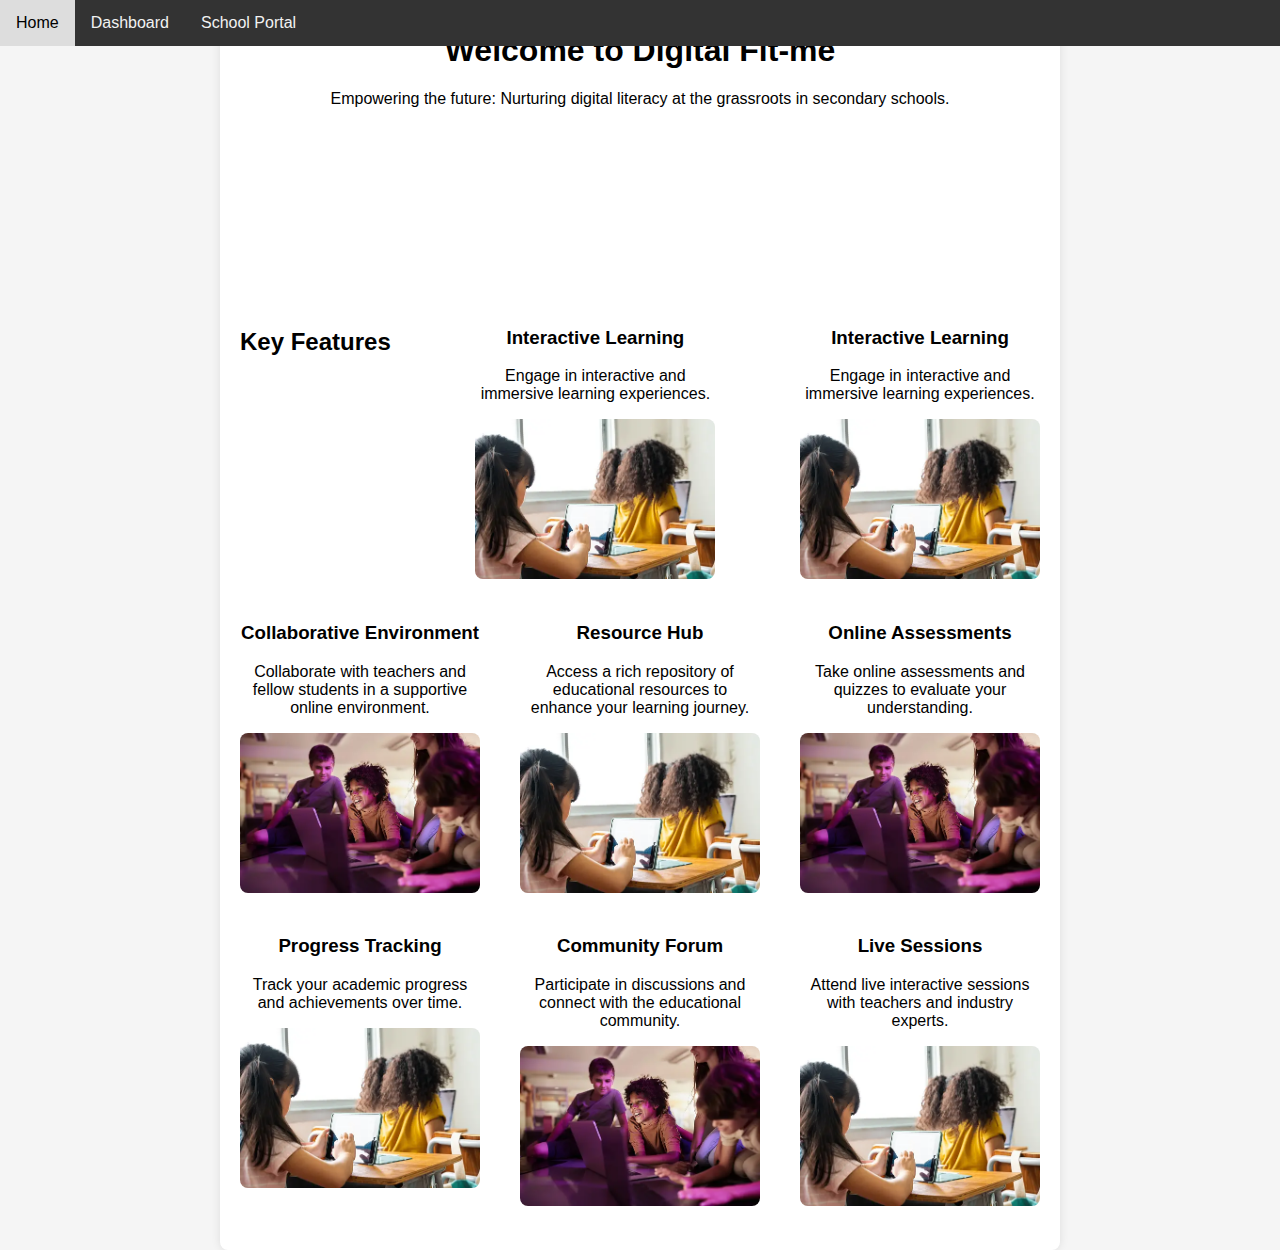
==== index.html @ 0ac89255 "update" ====
<!-- home.html -->

<!DOCTYPE html>
<html lang="en">

<head>
    <meta charset="UTF-8">
    <meta name="viewport" content="width=device-width, initial-scale=1.0">
    <title>Digital Fit-me - Home</title>
    <link rel="stylesheet" href="./style.css">
</head>

<body>

    <!-- Navigation Bar -->
    <div class="navbar">
        <a href="./home.html">Home</a>
        <a href="./dashboard.html">Dashboard</a>
        <a href="./school_portal.html">School Portal</a>
        <!-- Add more links as needed -->
    </div>

    <!-- Home Content -->
    <div class="home-container">
        <h1>Welcome to Digital Fit-me</h1>
        <p>Empowering the future: Nurturing digital literacy at the grassroots in secondary schools.</p>

        <!-- Feature Section -->
        <section class="features">
            <h2>Key Features</h2>
            <div class="feature-item">
                <div class="feature-content">
                    <h3>Interactive Learning</h3>
                    <p>Engage in interactive and immersive learning experiences.</p>
                </div>
                <img src="./image/istockphoto-1279150321-170667a.webp" alt="Interactive Learning" class="feature-image" width="80"
                    height="80">
            </div>
            <div class="feature-item">
                <div class="feature-content">
                    <h3>Interactive Learning</h3>
                    <p>Engage in interactive and immersive learning experiences.</p>
                </div>
                <img src="./image/istockphoto-1279150321-170667a.webp" alt="Interactive Learning" class="feature-image" width="80"
                    height="80">
            </div>
            <div class="feature-item">
                <div class="feature-content">
                    <h3>Collaborative Environment</h3>
                    <p>Collaborate with teachers and fellow students in a supportive online environment.</p>
                </div>
                <img src="./image/istockphoto-1712793352-170667a.webp" alt="Collaborative Environment" class="feature-image"
                    width="80" height="80">
            </div>
            <div class="feature-item">
                <div class="feature-content">
                    <h3>Resource Hub</h3>
                    <p>Access a rich repository of educational resources to enhance your learning journey.</p>
                </div>
                <img src="./image/istockphoto-1279150321-170667a.webp" alt="Resource Hub" class="feature-image" width="80" height="80">
            </div>
            <div class="feature-item">
                <div class="feature-content">
                    <h3>Online Assessments</h3>
                    <p>Take online assessments and quizzes to evaluate your understanding.</p>
                </div>
                <img src="./image/istockphoto-1712793352-170667a.webp" alt="Online Assessments" class="feature-image" width="80"
                    height="80">
            </div>
            <div class="feature-item">
                <div class="feature-content">
                    <h3>Progress Tracking</h3>
                    <p>Track your academic progress and achievements over time.</p>
                </div>
                <img src="./image/istockphoto-1279150321-170667a.webp" alt="Progress Tracking" class="feature-image" width="80"
                    height="80">
            </div>
            <div class="feature-item">
                <div class="feature-content">
                    <h3>Community Forum</h3>
                    <p>Participate in discussions and connect with the educational community.</p>
                </div>
                <img src="./image/istockphoto-1712793352-170667a.webp" alt="Community Forum" class="feature-image" width="80"
                    height="80">
            </div>
            <div class="feature-item">
                <div class="feature-content">
                    <h3>Live Sessions</h3>
                    <p>Attend live interactive sessions with teachers and industry experts.</p>
                </div>
                <img src="./image/istockphoto-1279150321-170667a.webp" alt="Live Sessions" class="feature-image" width="80" height="80">
            </div>
            
            <!-- Add more features below -->
        </section>
    </div>

    <script src="./script.js"></script>

</body>

</html>
---- style.css ----
/* style.css */

body {
    margin: 0;
    padding: 60px 0;
    /* Add top padding to make space for the navbar */
    font-family: 'Arial', sans-serif;
    background-color: #f5f5f5;
    display: flex;
    justify-content: center;
    align-items: center;
    height: 100vh;
}

.navbar {
    background-color: #333;
    overflow: hidden;
    position: fixed;
    /* Fixed position to stay at the top */
    width: 100%;
    /* Full width */
    top: 0;
    /* Stick to the top */
    z-index: 1000;
    /* Ensure it's on top of other elements */
}

.navbar a {
    float: left;
    display: block;
    color: #f2f2f2;
    text-align: center;
    padding: 14px 16px;
    text-decoration: none;
}

.navbar a:hover {
    background-color: #ddd;
    color: black;
}

.home-container {
    max-width: 800px;
    width: 100%;
    background-color: #fff;
    border-radius: 8px;
    box-shadow: 0 0 10px rgba(0, 0, 0, 0.1);
    padding: 20px;
    text-align: center;
    margin: 120px auto 20px;
    margin-top: 15rem;
    /* Adjust margin-top to make space for the fixed navbar */
}

.features {
    margin-top: 200px;
    display: flex;
    flex-wrap: wrap;
    justify-content: space-between;
}

.feature-item {
    width: 30%;
    /* Adjust the width as needed */
    margin-bottom: 20px;
    text-align: center;
}

.feature-image {
    width: 100%;
    height: auto;
    border-radius: 8px;
    /* Optional: Add border radius for rounded corners */
}
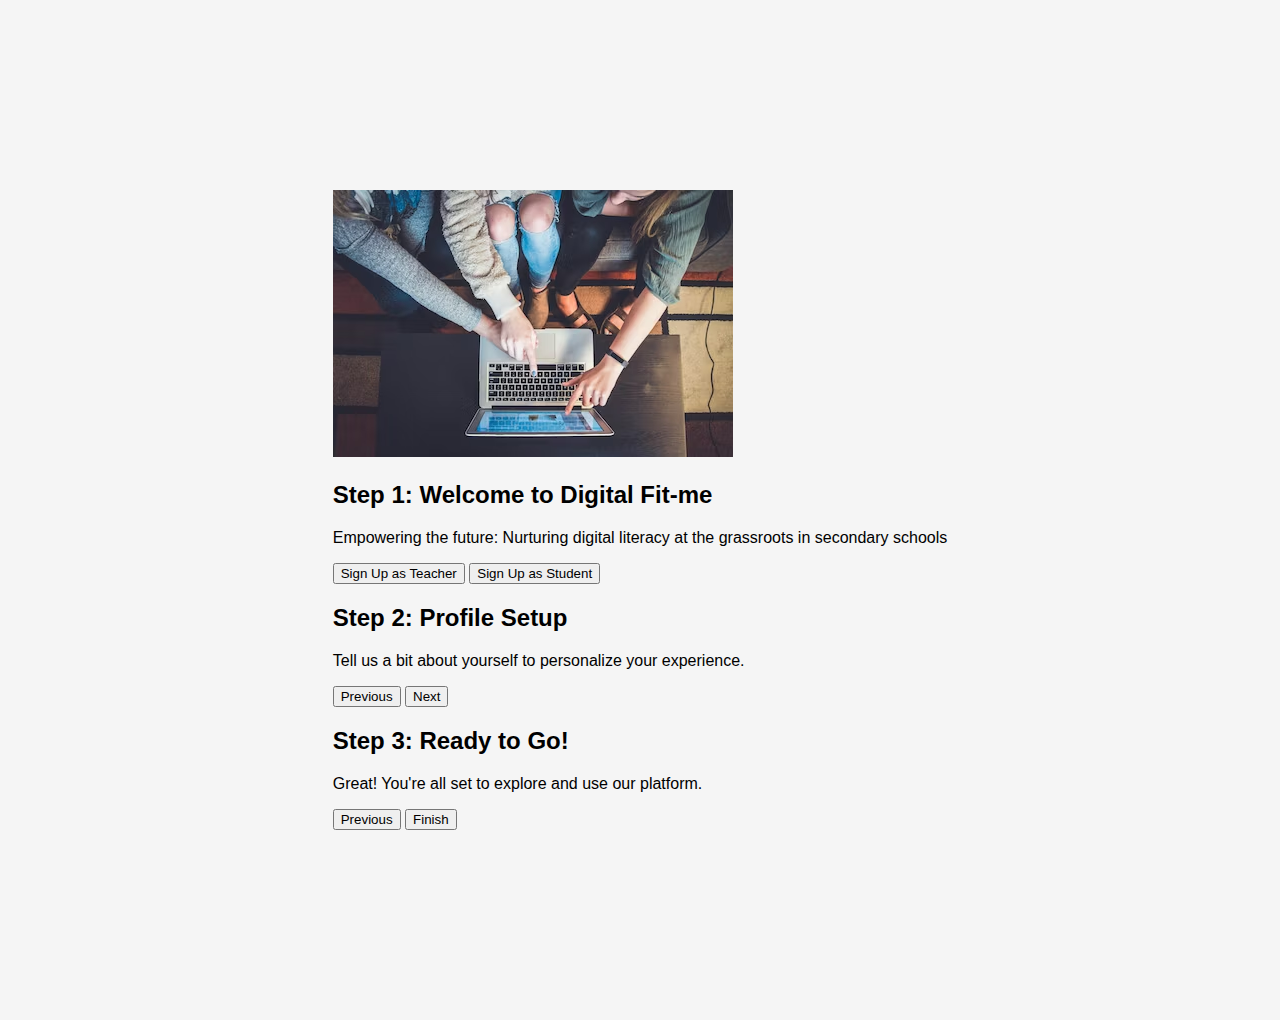
==== commit 4c1aedd3: "update" ====
--- a/index.html
+++ b/index.html
@@ -1,4 +1,4 @@
-<!-- home.html -->
+<!-- index.html -->
 
 <!DOCTYPE html>
 <html lang="en">
@@ -6,97 +6,45 @@
 <head>
     <meta charset="UTF-8">
     <meta name="viewport" content="width=device-width, initial-scale=1.0">
-    <title>Digital Fit-me - Home</title>
+    <title>Onboarding Page</title>
     <link rel="stylesheet" href="./style.css">
 </head>
 
 <body>
 
-    <!-- Navigation Bar -->
-    <div class="navbar">
-        <a href="./home.html">Home</a>
-        <a href="./dashboard.html">Dashboard</a>
-        <a href="./school_portal.html">School Portal</a>
-        <!-- Add more links as needed -->
-    </div>
+    <div class="onboarding-container">
+        <!-- Add the image here -->
+        <img src="./image/onboarding.avif" alt="Onboarding Image" class="onboarding-image">
 
-    <!-- Home Content -->
-    <div class="home-container">
-        <h1>Welcome to Digital Fit-me</h1>
-        <p>Empowering the future: Nurturing digital literacy at the grassroots in secondary schools.</p>
+        <div class="onboarding-step active" id="step1">
+            <h2>Step 1: Welcome to Digital Fit-me</h2>
+            <p>Empowering the future: Nurturing digital literacy at the grassroots in secondary schools</p>
+            <div class="step-navigation">
+                <button class="button" onclick="goToTeacherSignUp()">Sign Up as Teacher</button>
+                <button class="button" onclick="goToStudentSignUp()">Sign Up as Student</button>
+            </div>
+        </div>
 
-        <!-- Feature Section -->
-        <section class="features">
-            <h2>Key Features</h2>
-            <div class="feature-item">
-                <div class="feature-content">
-                    <h3>Interactive Learning</h3>
-                    <p>Engage in interactive and immersive learning experiences.</p>
-                </div>
-                <img src="./image/istockphoto-1279150321-170667a.webp" alt="Interactive Learning" class="feature-image" width="80"
-                    height="80">
+        <div class="onboarding-step" id="step2">
+            <h2>Step 2: Profile Setup</h2>
+            <p>Tell us a bit about yourself to personalize your experience.</p>
+            <div class="step-navigation">
+                <button class="button" onclick="prevStep()">Previous</button>
+                <button class="button" onclick="nextStep()">Next</button>
             </div>
-            <div class="feature-item">
-                <div class="feature-content">
-                    <h3>Interactive Learning</h3>
-                    <p>Engage in interactive and immersive learning experiences.</p>
-                </div>
-                <img src="./image/istockphoto-1279150321-170667a.webp" alt="Interactive Learning" class="feature-image" width="80"
-                    height="80">
+        </div>
+
+        <div class="onboarding-step" id="step3">
+            <h2>Step 3: Ready to Go!</h2>
+            <p>Great! You're all set to explore and use our platform.</p>
+            <div class="step-navigation">
+                <button class="button" onclick="prevStep()">Previous</button>
+                <button class="button" onclick="finishOnboarding()">Finish</button>
             </div>
-            <div class="feature-item">
-                <div class="feature-content">
-                    <h3>Collaborative Environment</h3>
-                    <p>Collaborate with teachers and fellow students in a supportive online environment.</p>
-                </div>
-                <img src="./image/istockphoto-1712793352-170667a.webp" alt="Collaborative Environment" class="feature-image"
-                    width="80" height="80">
-            </div>
-            <div class="feature-item">
-                <div class="feature-content">
-                    <h3>Resource Hub</h3>
-                    <p>Access a rich repository of educational resources to enhance your learning journey.</p>
-                </div>
-                <img src="./image/istockphoto-1279150321-170667a.webp" alt="Resource Hub" class="feature-image" width="80" height="80">
-            </div>
-            <div class="feature-item">
-                <div class="feature-content">
-                    <h3>Online Assessments</h3>
-                    <p>Take online assessments and quizzes to evaluate your understanding.</p>
-                </div>
-                <img src="./image/istockphoto-1712793352-170667a.webp" alt="Online Assessments" class="feature-image" width="80"
-                    height="80">
-            </div>
-            <div class="feature-item">
-                <div class="feature-content">
-                    <h3>Progress Tracking</h3>
-                    <p>Track your academic progress and achievements over time.</p>
-                </div>
-                <img src="./image/istockphoto-1279150321-170667a.webp" alt="Progress Tracking" class="feature-image" width="80"
-                    height="80">
-            </div>
-            <div class="feature-item">
-                <div class="feature-content">
-                    <h3>Community Forum</h3>
-                    <p>Participate in discussions and connect with the educational community.</p>
-                </div>
-                <img src="./image/istockphoto-1712793352-170667a.webp" alt="Community Forum" class="feature-image" width="80"
-                    height="80">
-            </div>
-            <div class="feature-item">
-                <div class="feature-content">
-                    <h3>Live Sessions</h3>
-                    <p>Attend live interactive sessions with teachers and industry experts.</p>
-                </div>
-                <img src="./image/istockphoto-1279150321-170667a.webp" alt="Live Sessions" class="feature-image" width="80" height="80">
-            </div>
-            
-            <!-- Add more features below -->
-        </section>
+        </div>
     </div>
 
     <script src="./script.js"></script>
-
 </body>
 
 </html>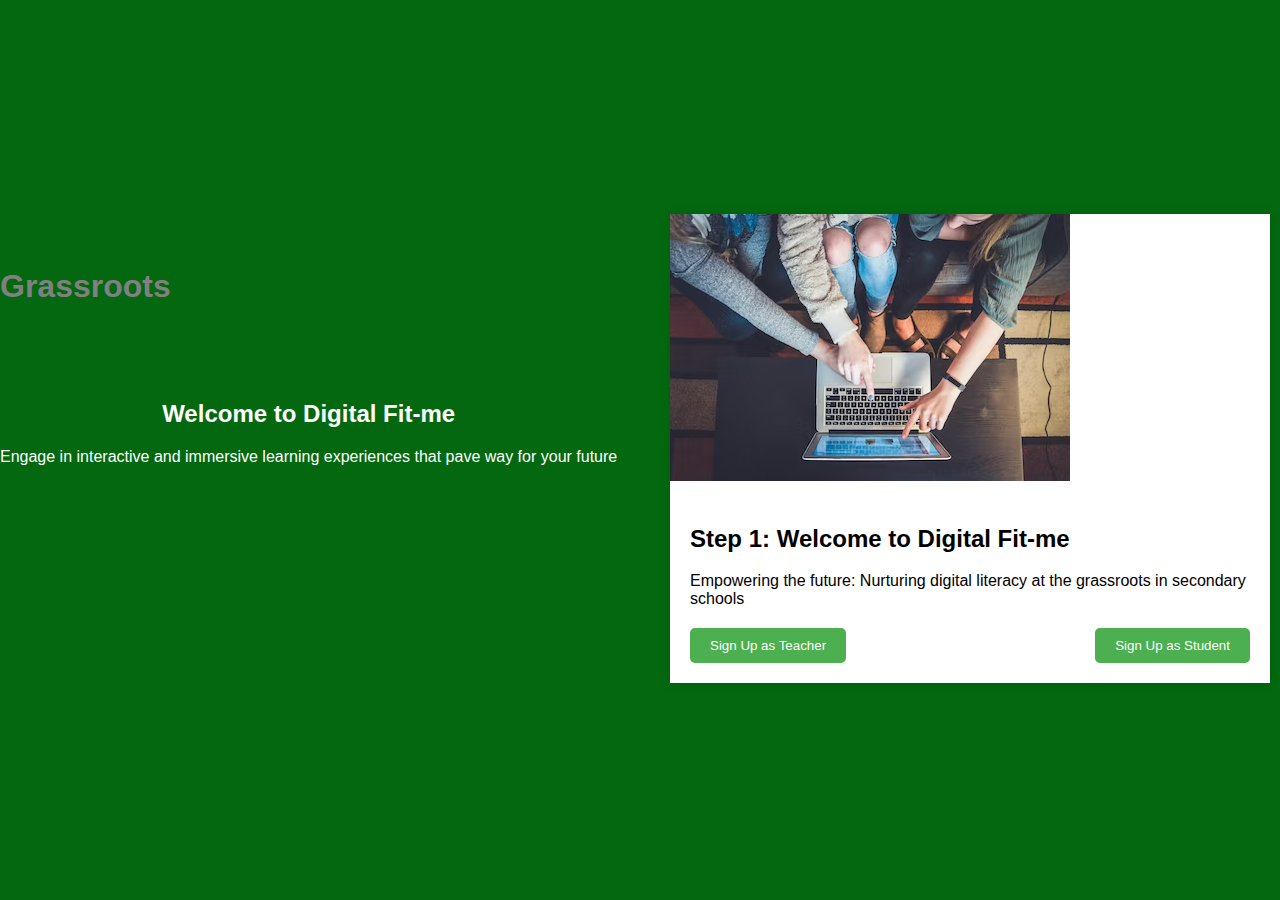
==== commit 7f8985d0: "update" ====
--- a/index.html
+++ b/index.html
@@ -11,6 +11,13 @@
 </head>
 
 <body>
+<!-- Home Content -->
+<div class="Fit-me-home">
+    <h1 class="grassroot">Grassroots</h1> <br><br><br>
+    <h2>Welcome to Digital Fit-me</h2>
+    <p>Engage in interactive and immersive learning experiences that pave way for your future</p>
+
+    </div>
 
     <div class="onboarding-container">
         <!-- Add the image here -->
--- a/style.css
+++ b/style.css
@@ -2,18 +2,17 @@
 
 body {
     margin: 0;
-    padding: 60px 0;
-    /* Add top padding to make space for the navbar */
+    padding: 0;
     font-family: 'Arial', sans-serif;
     background-color: #f5f5f5;
     display: flex;
     justify-content: center;
     align-items: center;
     height: 100vh;
+    background-color: #036810;
 }
-
 .navbar {
-    background-color: #333;
+    background-color: #036810;
     overflow: hidden;
     position: fixed;
     /* Fixed position to stay at the top */
@@ -39,6 +38,88 @@
     color: black;
 }
 
+.onboarding-container {
+    max-width: 600px;
+    width: 100%;
+    background-color: #fff; /* Secondary color - white */
+    box-shadow: 0 0 10px rgba(0, 0, 0, 0.1);
+    overflow: hidden;
+    margin-left: 500px;
+    margin: -3px 10px 0 auto
+}
+.Fit-me-home{
+    color: white;
+    text-align: center;
+}
+.grassroot{
+    color: grey;
+    text-align: left;
+    margin-top: -150px;
+}
+
+.onboarding-step {
+    display: none;
+    padding: 20px;
+    box-sizing: border-box;
+}
+
+.onboarding-step.active {
+    display: block;
+}
+
+.step-navigation {
+    display: flex;
+    justify-content: space-between;
+    margin-top: 20px;
+}
+
+.button {
+    padding: 10px 20px;
+    background-color: #4CAF50; /* Primary color - green */
+    color: #fff;
+    border: none;
+    border-radius: 5px;
+    cursor: pointer;
+}
+
+.button:hover {
+    background-color: #45a049; /* Darker shade of green on hover */
+}
+
+/* General styles for signup forms */
+.onboarding-step form {
+    max-width: 400px;
+    margin: 0 auto;
+}
+
+.onboarding-step form label {
+    display: block;
+    margin-bottom: 8px;
+}
+
+.onboarding-step form input {
+    width: 100%;
+    padding: 8px;
+    margin-bottom: 16px;
+    box-sizing: border-box;
+}
+
+/* Teacher signup form styles */
+.onboarding-step form.teacher-signup-form {
+    background-color: #f9f9f9;
+    padding: 20px;
+    border-radius: 8px;
+    box-shadow: 0 0 10px rgba(0, 0, 0, 0.1);
+}
+
+/* Student signup form styles */
+.onboarding-step form.student-signup-form {
+    background-color: #f0f0f0;
+    padding: 20px;
+    border-radius: 8px;
+    box-shadow: 0 0 10px rgba(0, 0, 0, 0.1);
+}
+
 .home-container {
     max-width: 800px;
     width: 100%;
@@ -48,12 +129,12 @@
     padding: 20px;
     text-align: center;
     margin: 120px auto 20px;
-    margin-top: 15rem;
+    margin-top: 400px;
     /* Adjust margin-top to make space for the fixed navbar */
 }
 
 .features {
-    margin-top: 200px;
+    margin-top: 20px;
     display: flex;
     flex-wrap: wrap;
     justify-content: space-between;
@@ -71,4 +152,18 @@
     height: auto;
     border-radius: 8px;
     /* Optional: Add border radius for rounded corners */
-}+}
+
+.dashboard-container {
+    max-width: 800px;
+    width: 100%;
+    background-color: #fff;
+    /* Secondary color - white */
+    border-radius: 8px;
+    box-shadow: 0 0 10px rgba(0, 0, 0, 0.1);
+    overflow: hidden;
+    margin: 20px;
+    text-align: center;
+    padding: 20px;
+}
+
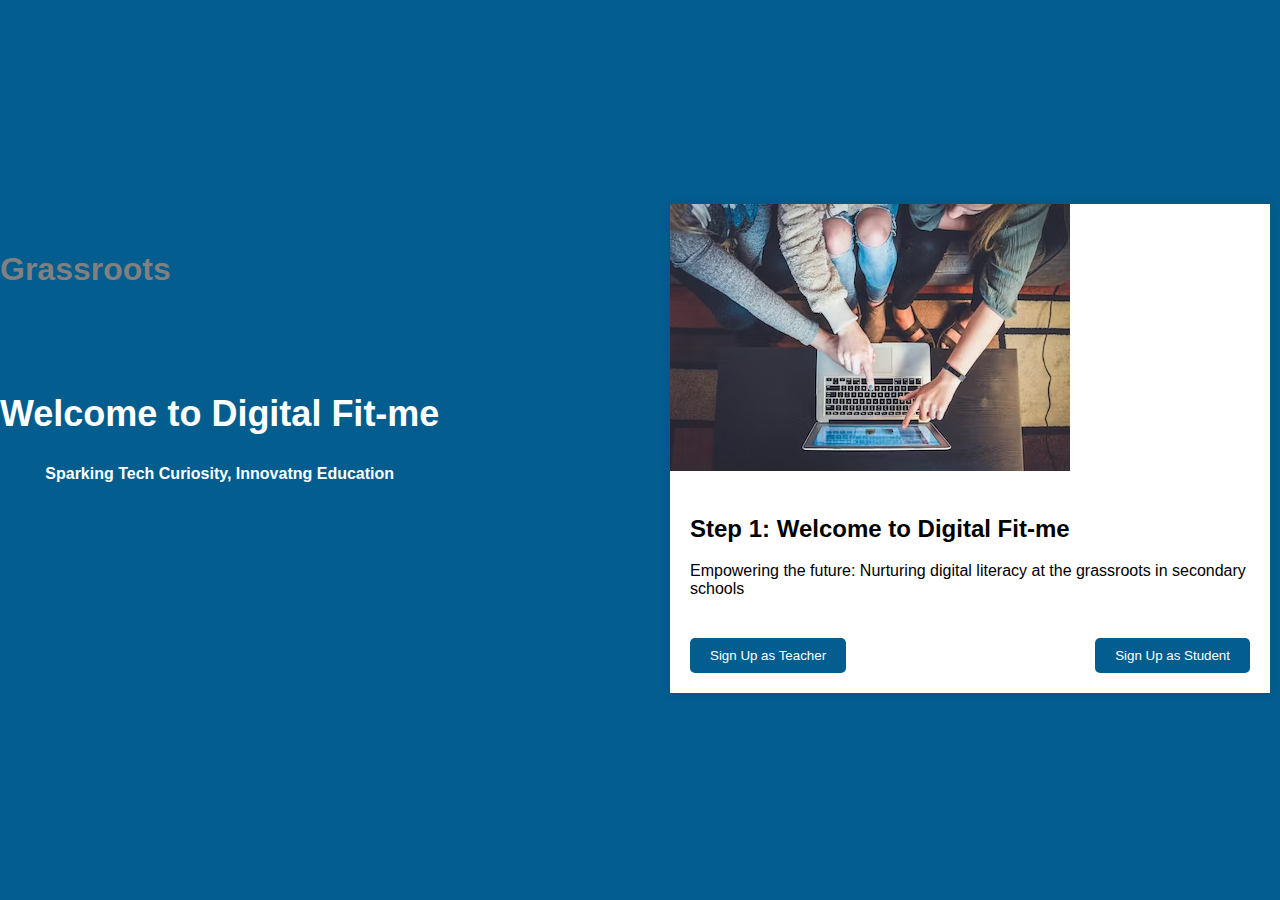
==== commit 7f24eea7: "update" ====
--- a/index.html
+++ b/index.html
@@ -14,8 +14,8 @@
 <!-- Home Content -->
 <div class="Fit-me-home">
     <h1 class="grassroot">Grassroots</h1> <br><br><br>
-    <h2>Welcome to Digital Fit-me</h2>
-    <p>Engage in interactive and immersive learning experiences that pave way for your future</p>
+    <h2 style="font-weight: 700; font-size:36px">Welcome to Digital Fit-me</h2>
+    <p style="font-weight: 700; font: size 30px" >Sparking Tech Curiosity, Innovatng Education</p>
 
     </div>
 
--- a/style.css
+++ b/style.css
@@ -9,10 +9,10 @@
     justify-content: center;
     align-items: center;
     height: 100vh;
-    background-color: #036810;
+    background-color: #035d8e;
 }
 .navbar {
-    background-color: #036810;
+    background-color: #035d8e;
     overflow: hidden;
     position: fixed;
     /* Fixed position to stay at the top */
@@ -75,7 +75,7 @@
 
 .button {
     padding: 10px 20px;
-    background-color: #4CAF50; /* Primary color - green */
+    background-color: #035d8e; /* Primary color - green */
     color: #fff;
     border: none;
     border-radius: 5px;
@@ -83,7 +83,7 @@
 }
 
 .button:hover {
-    background-color: #45a049; /* Darker shade of green on hover */
+    background-color:#035d8e; /* Darker shade of green on hover */
 }
 
 /* General styles for signup forms */
@@ -129,7 +129,7 @@
     padding: 20px;
     text-align: center;
     margin: 120px auto 20px;
-    margin-top: 400px;
+    margin-top: 700px;
     /* Adjust margin-top to make space for the fixed navbar */
 }
 
@@ -158,12 +158,72 @@
     max-width: 800px;
     width: 100%;
     background-color: #fff;
-    /* Secondary color - white */
     border-radius: 8px;
     box-shadow: 0 0 10px rgba(0, 0, 0, 0.1);
     overflow: hidden;
     margin: 20px;
     text-align: center;
     padding: 20px;
-}
-
+    height: 500px;
+}
+.dashboard-container1 {
+    max-width: 800px;
+    width: 100%;
+    background-color: #fff;
+    border-radius: 8px;
+    box-shadow: 0 0 10px rgba(0, 0, 0, 0.1);
+    overflow: hidden;
+    margin: 20px;
+    text-align: center;
+    padding: 20px;
+    height: 150px;
+    
+}
+.dashboard-container2 {
+    max-width: 800px;
+    width: 100%;
+    background-color: #fff;
+    border-radius: 8px;
+    box-shadow: 0 0 10px rgba(0, 0, 0, 0.1);
+    overflow: hidden;
+    margin: 20px;
+    text-align: center;
+    padding: 20px;
+    height: 150px;
+}
+
+.row {
+    display: flex;
+    flex-wrap: wrap;
+}
+
+.col {
+    flex: 1;
+    margin: 10px;
+    /* Add some margin for spacing between columns */
+}
+
+.col-1 {
+    flex-basis: 100%;
+}
+
+.col-2 {
+    flex-basis: calc(50% - 20px);
+    /* Adjusted width for col-2 */
+}
+
+.button {
+    padding: 10px 20px;
+    background-color: #035d8e;
+    color: #fff;
+    border: none;
+    border-radius: 5px;
+    cursor: pointer;
+    text-decoration: none;
+    display: block;
+    margin-top: 20px;
+}
+
+.button:hover {
+    background-color: #035d8e;
+}
